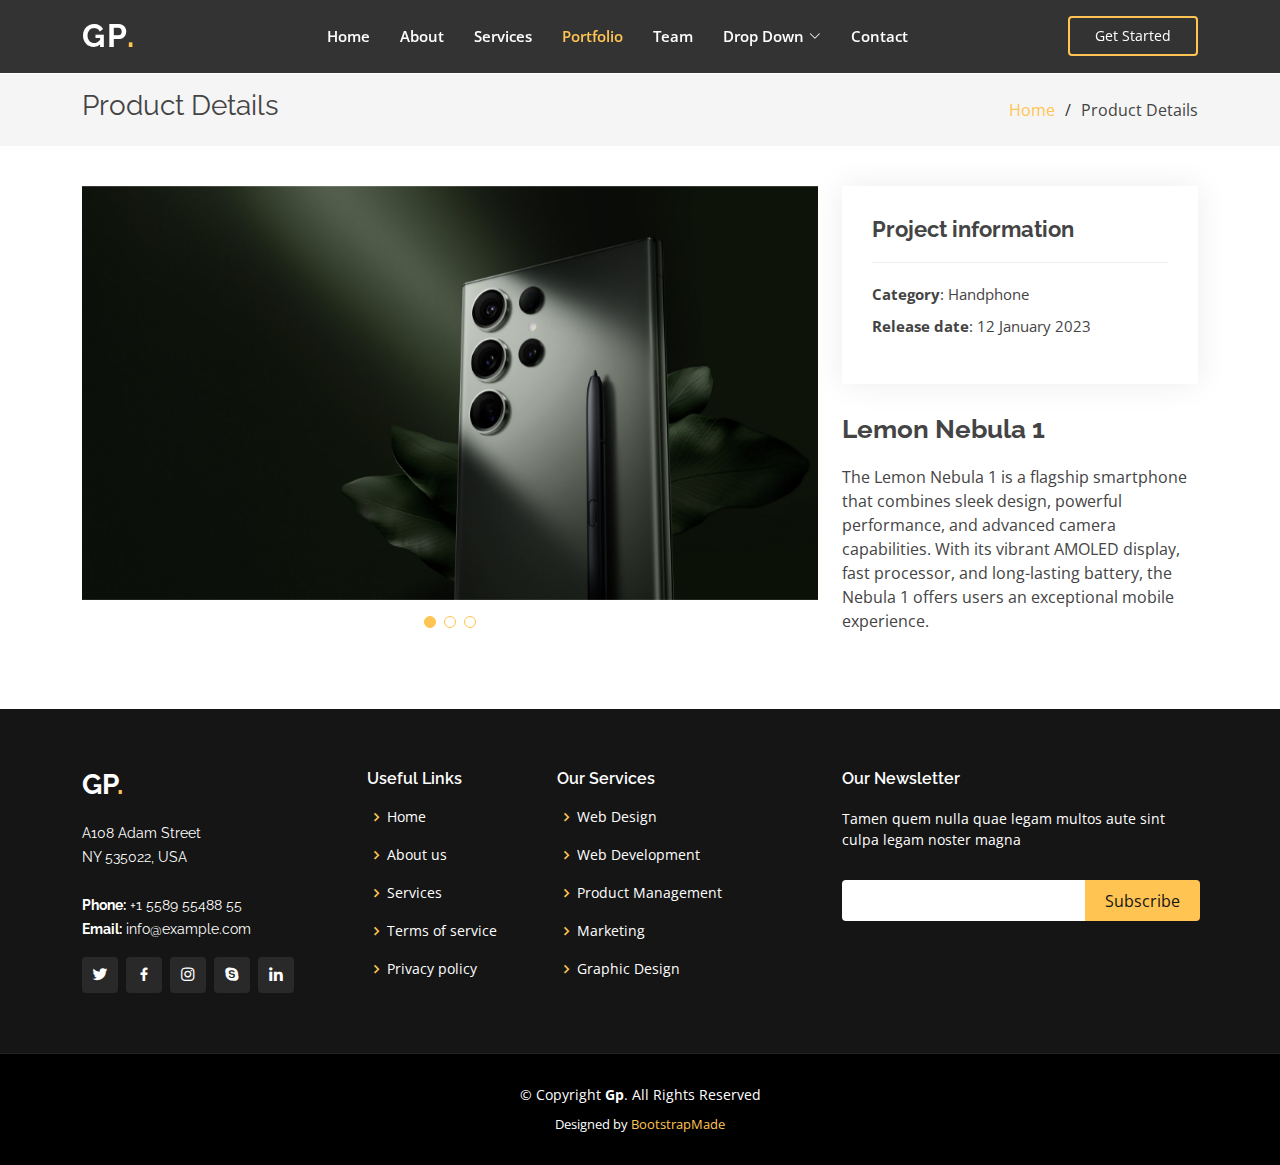
==== portfolio-details.html @ f605e2ef "First Commit" ====
<!DOCTYPE html>
<html lang="en">

<head>
  <meta charset="utf-8">
  <meta content="width=device-width, initial-scale=1.0" name="viewport">

  <title>Portfolio Details - Gp Bootstrap Template</title>
  <meta content="" name="description">
  <meta content="" name="keywords">

  <!-- Favicons -->
  <link href="assets/img/favicon.png" rel="icon">
  <link href="assets/img/apple-touch-icon.png" rel="apple-touch-icon">

  <!-- Google Fonts -->
  <link
    href="https://fonts.googleapis.com/css?family=Open+Sans:300,300i,400,400i,600,600i,700,700i|Raleway:300,300i,400,400i,500,500i,600,600i,700,700i|Poppins:300,300i,400,400i,500,500i,600,600i,700,700i"
    rel="stylesheet">

  <!-- Vendor CSS Files -->
  <link href="assets/vendor/aos/aos.css" rel="stylesheet">
  <link href="assets/vendor/bootstrap/css/bootstrap.min.css" rel="stylesheet">
  <link href="assets/vendor/bootstrap-icons/bootstrap-icons.css" rel="stylesheet">
  <link href="assets/vendor/boxicons/css/boxicons.min.css" rel="stylesheet">
  <link href="assets/vendor/glightbox/css/glightbox.min.css" rel="stylesheet">
  <link href="assets/vendor/remixicon/remixicon.css" rel="stylesheet">
  <link href="assets/vendor/swiper/swiper-bundle.min.css" rel="stylesheet">

  <!-- Template Main CSS File -->
  <link href="assets/css/style.css" rel="stylesheet">

  <!-- =======================================================
  * Template Name: Gp
  * Updated: May 30 2023 with Bootstrap v5.3.0
  * Template URL: https://bootstrapmade.com/gp-free-multipurpose-html-bootstrap-template/
  * Author: BootstrapMade.com
  * License: https://bootstrapmade.com/license/
  ======================================================== -->
</head>

<body>

  <!-- ======= Header ======= -->
  <header id="header" class="fixed-top header-inner-pages">
    <div class="container d-flex align-items-center justify-content-lg-between">

      <h1 class="logo me-auto me-lg-0"><a href="index.html">Gp<span>.</span></a></h1>
      <!-- Uncomment below if you prefer to use an image logo -->
      <!-- <a href="index.html" class="logo me-auto me-lg-0"><img src="assets/img/logo.png" alt="" class="img-fluid"></a>-->

      <nav id="navbar" class="navbar order-last order-lg-0">
        <ul>
          <li><a class="nav-link scrollto " href="#hero">Home</a></li>
          <li><a class="nav-link scrollto" href="#about">About</a></li>
          <li><a class="nav-link scrollto" href="#services">Services</a></li>
          <li><a class="nav-link scrollto active" href="#portfolio">Portfolio</a></li>
          <li><a class="nav-link scrollto" href="#team">Team</a></li>
          <li class="dropdown"><a href="#"><span>Drop Down</span> <i class="bi bi-chevron-down"></i></a>
            <ul>
              <li><a href="#">Drop Down 1</a></li>
              <li class="dropdown"><a href="#"><span>Deep Drop Down</span> <i class="bi bi-chevron-right"></i></a>
                <ul>
                  <li><a href="#">Deep Drop Down 1</a></li>
                  <li><a href="#">Deep Drop Down 2</a></li>
                  <li><a href="#">Deep Drop Down 3</a></li>
                  <li><a href="#">Deep Drop Down 4</a></li>
                  <li><a href="#">Deep Drop Down 5</a></li>
                </ul>
              </li>
              <li><a href="#">Drop Down 2</a></li>
              <li><a href="#">Drop Down 3</a></li>
              <li><a href="#">Drop Down 4</a></li>
            </ul>
          </li>
          <li><a class="nav-link scrollto" href="#contact">Contact</a></li>
        </ul>
        <i class="bi bi-list mobile-nav-toggle"></i>
      </nav><!-- .navbar -->

      <a href="#about" class="get-started-btn scrollto">Get Started</a>

    </div>
  </header><!-- End Header -->

  <main id="main">

    <!-- ======= Breadcrumbs ======= -->
    <section id="breadcrumbs" class="breadcrumbs">
      <div class="container">

        <div class="d-flex justify-content-between align-items-center">
          <h2>Product Details</h2>
          <ol>
            <li><a href="index.html">Home</a></li>
            <li>Product Details</li>
          </ol>
        </div>

      </div>
    </section><!-- End Breadcrumbs -->

    <!-- ======= Portfolio Details Section ======= -->
    <section id="portfolio-details" class="portfolio-details">
      <div class="container">

        <div class="row gy-4">

          <div class="col-lg-8">
            <div class="portfolio-details-slider swiper">
              <div class="swiper-wrapper align-items-center">

                <div class="swiper-slide">
                  <img src="assets/img/kv-galaxy-s23-ultra.jpg" alt="">
                </div>

                <div class="swiper-slide">
                  <img src="assets/img/galaxy-s23-ultra-highlights-colors-green-side.jpg" alt="">
                </div>

                <div class="swiper-slide">
                  <video controls loop style="max-width: 100%; max-height: 100%;">
                    <source src="assets/Video/galaxy-s23-ultra-highlights-performance.mp4" type="video/mp4">
                  </video>
                </div>

              </div>
              <div class="swiper-pagination"></div>
            </div>
          </div>

          <div class="col-lg-4">
            <div class="portfolio-info">
              <h3>Project information</h3>
              <ul>
                <li><strong>Category</strong>: Handphone</li>
                <li><strong>Release date</strong>: 12 January 2023</li>
              </ul>
            </div>
            <div class="portfolio-description">
              <h2>Lemon Nebula 1 </h2>
              <p>
                The Lemon Nebula 1 is a flagship smartphone that combines sleek design, powerful performance, and
                advanced camera capabilities. With its vibrant AMOLED display, fast processor, and long-lasting battery,
                the Nebula 1 offers users an exceptional mobile experience.
              </p>
            </div>
          </div>

        </div>

      </div>
    </section><!-- End Portfolio Details Section -->

  </main><!-- End #main -->

  <!-- ======= Footer ======= -->
  <footer id="footer">
    <div class="footer-top">
      <div class="container">
        <div class="row">

          <div class="col-lg-3 col-md-6">
            <div class="footer-info">
              <h3>Gp<span>.</span></h3>
              <p>
                A108 Adam Street <br>
                NY 535022, USA<br><br>
                <strong>Phone:</strong> +1 5589 55488 55<br>
                <strong>Email:</strong> info@example.com<br>
              </p>
              <div class="social-links mt-3">
                <a href="#" class="twitter"><i class="bx bxl-twitter"></i></a>
                <a href="#" class="facebook"><i class="bx bxl-facebook"></i></a>
                <a href="#" class="instagram"><i class="bx bxl-instagram"></i></a>
                <a href="#" class="google-plus"><i class="bx bxl-skype"></i></a>
                <a href="#" class="linkedin"><i class="bx bxl-linkedin"></i></a>
              </div>
            </div>
          </div>

          <div class="col-lg-2 col-md-6 footer-links">
            <h4>Useful Links</h4>
            <ul>
              <li><i class="bx bx-chevron-right"></i> <a href="#">Home</a></li>
              <li><i class="bx bx-chevron-right"></i> <a href="#">About us</a></li>
              <li><i class="bx bx-chevron-right"></i> <a href="#">Services</a></li>
              <li><i class="bx bx-chevron-right"></i> <a href="#">Terms of service</a></li>
              <li><i class="bx bx-chevron-right"></i> <a href="#">Privacy policy</a></li>
            </ul>
          </div>

          <div class="col-lg-3 col-md-6 footer-links">
            <h4>Our Services</h4>
            <ul>
              <li><i class="bx bx-chevron-right"></i> <a href="#">Web Design</a></li>
              <li><i class="bx bx-chevron-right"></i> <a href="#">Web Development</a></li>
              <li><i class="bx bx-chevron-right"></i> <a href="#">Product Management</a></li>
              <li><i class="bx bx-chevron-right"></i> <a href="#">Marketing</a></li>
              <li><i class="bx bx-chevron-right"></i> <a href="#">Graphic Design</a></li>
            </ul>
          </div>

          <div class="col-lg-4 col-md-6 footer-newsletter">
            <h4>Our Newsletter</h4>
            <p>Tamen quem nulla quae legam multos aute sint culpa legam noster magna</p>
            <form action="" method="post">
              <input type="email" name="email"><input type="submit" value="Subscribe">
            </form>

          </div>

        </div>
      </div>
    </div>

    <div class="container">
      <div class="copyright">
        &copy; Copyright <strong><span>Gp</span></strong>. All Rights Reserved
      </div>
      <div class="credits">
        <!-- All the links in the footer should remain intact. -->
        <!-- You can delete the links only if you purchased the pro version. -->
        <!-- Licensing information: https://bootstrapmade.com/license/ -->
        <!-- Purchase the pro version with working PHP/AJAX contact form: https://bootstrapmade.com/gp-free-multipurpose-html-bootstrap-template/ -->
        Designed by <a href="https://bootstrapmade.com/">BootstrapMade</a>
      </div>
    </div>
  </footer><!-- End Footer -->

  <div id="preloader"></div>
  <a href="#" class="back-to-top d-flex align-items-center justify-content-center"><i
      class="bi bi-arrow-up-short"></i></a>

  <!-- Vendor JS Files -->
  <script src="assets/vendor/purecounter/purecounter_vanilla.js"></script>
  <script src="assets/vendor/aos/aos.js"></script>
  <script src="assets/vendor/bootstrap/js/bootstrap.bundle.min.js"></script>
  <script src="assets/vendor/glightbox/js/glightbox.min.js"></script>
  <script src="assets/vendor/isotope-layout/isotope.pkgd.min.js"></script>
  <script src="assets/vendor/swiper/swiper-bundle.min.js"></script>
  <script src="assets/vendor/php-email-form/validate.js"></script>

  <!-- Template Main JS File -->
  <script src="assets/js/main.js"></script>

</body>

</html>
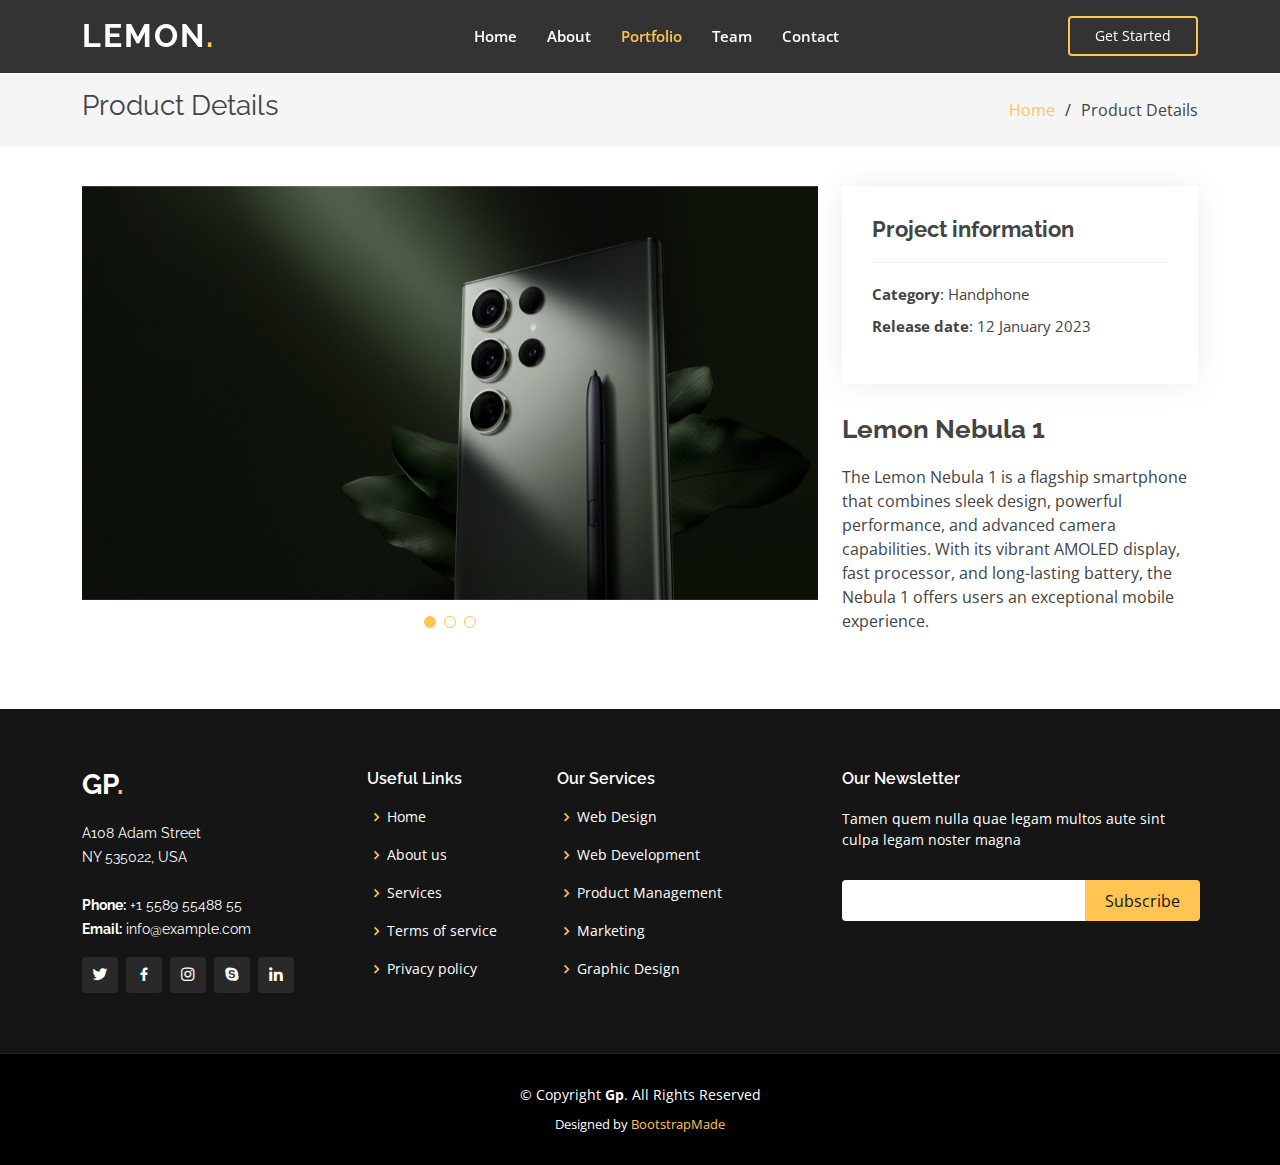
==== commit 2b0a0f40: "edit index and portofilio details" ====
--- a/portfolio-details.html
+++ b/portfolio-details.html
@@ -45,7 +45,7 @@
   <header id="header" class="fixed-top header-inner-pages">
     <div class="container d-flex align-items-center justify-content-lg-between">
 
-      <h1 class="logo me-auto me-lg-0"><a href="index.html">Gp<span>.</span></a></h1>
+      <h1 class="logo me-auto me-lg-0"><a href="index.html">LEMON<span>.</span></a></h1>
       <!-- Uncomment below if you prefer to use an image logo -->
       <!-- <a href="index.html" class="logo me-auto me-lg-0"><img src="assets/img/logo.png" alt="" class="img-fluid"></a>-->
 
@@ -53,26 +53,8 @@
         <ul>
           <li><a class="nav-link scrollto " href="#hero">Home</a></li>
           <li><a class="nav-link scrollto" href="#about">About</a></li>
-          <li><a class="nav-link scrollto" href="#services">Services</a></li>
           <li><a class="nav-link scrollto active" href="#portfolio">Portfolio</a></li>
           <li><a class="nav-link scrollto" href="#team">Team</a></li>
-          <li class="dropdown"><a href="#"><span>Drop Down</span> <i class="bi bi-chevron-down"></i></a>
-            <ul>
-              <li><a href="#">Drop Down 1</a></li>
-              <li class="dropdown"><a href="#"><span>Deep Drop Down</span> <i class="bi bi-chevron-right"></i></a>
-                <ul>
-                  <li><a href="#">Deep Drop Down 1</a></li>
-                  <li><a href="#">Deep Drop Down 2</a></li>
-                  <li><a href="#">Deep Drop Down 3</a></li>
-                  <li><a href="#">Deep Drop Down 4</a></li>
-                  <li><a href="#">Deep Drop Down 5</a></li>
-                </ul>
-              </li>
-              <li><a href="#">Drop Down 2</a></li>
-              <li><a href="#">Drop Down 3</a></li>
-              <li><a href="#">Drop Down 4</a></li>
-            </ul>
-          </li>
           <li><a class="nav-link scrollto" href="#contact">Contact</a></li>
         </ul>
         <i class="bi bi-list mobile-nav-toggle"></i>
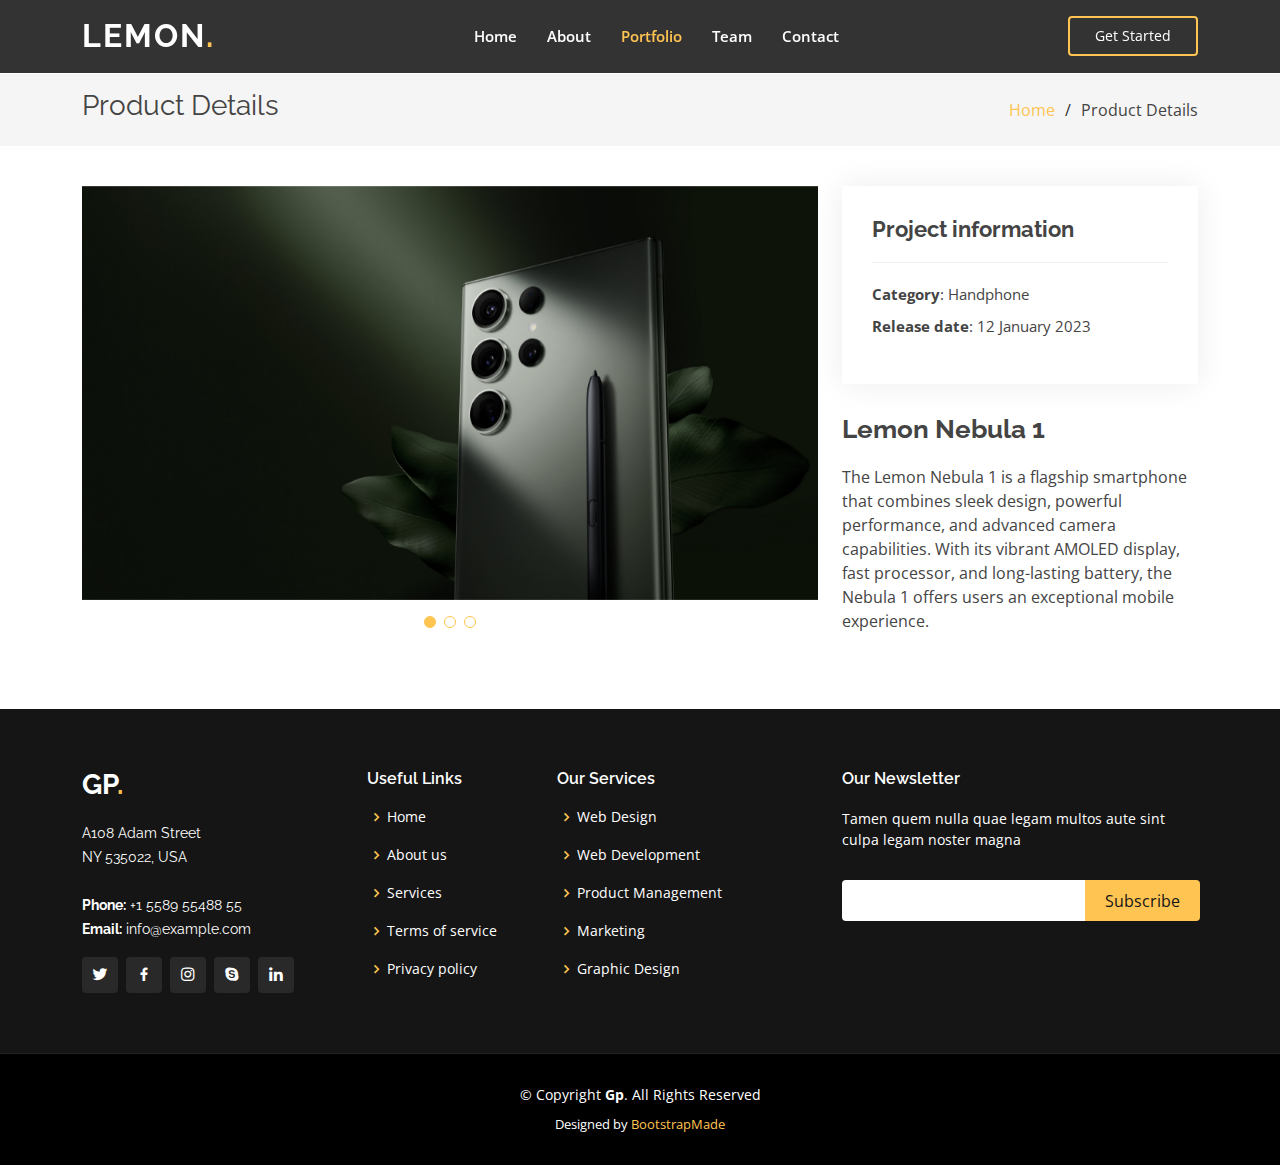
==== commit c9e3dc97: "Mengubah CTA, Mengubah link navbar pada detailport" ====
--- a/portfolio-details.html
+++ b/portfolio-details.html
@@ -51,11 +51,11 @@
 
       <nav id="navbar" class="navbar order-last order-lg-0">
         <ul>
-          <li><a class="nav-link scrollto " href="#hero">Home</a></li>
-          <li><a class="nav-link scrollto" href="#about">About</a></li>
-          <li><a class="nav-link scrollto active" href="#portfolio">Portfolio</a></li>
-          <li><a class="nav-link scrollto" href="#team">Team</a></li>
-          <li><a class="nav-link scrollto" href="#contact">Contact</a></li>
+          <li><a class="nav-link scrollto " href="index.html#hero">Home</a></li>
+          <li><a class="nav-link scrollto" href="index.html#about">About</a></li>
+          <li><a class="nav-link scrollto active" href="index.html#portfolio">Portfolio</a></li>
+          <li><a class="nav-link scrollto" href="index.html#team">Team</a></li>
+          <li><a class="nav-link scrollto" href="index.html#contact">Contact</a></li>
         </ul>
         <i class="bi bi-list mobile-nav-toggle"></i>
       </nav><!-- .navbar -->
--- a/assets/css/style.css
+++ b/assets/css/style.css
@@ -710,7 +710,7 @@
 # Cta
 --------------------------------------------------------------*/
 .cta {
-  background: linear-gradient(rgba(2, 2, 2, 0.5), rgba(0, 0, 0, 0.5)), url("../img/cta-bg.jpg") fixed center center;
+  background: linear-gradient(rgba(2, 2, 2, 0.5), rgba(0, 0, 0, 0.5)), url("../img/kv-galaxy-s23-ultra.jpg") fixed center center;
   background-size: cover;
   padding: 60px 0;
 }
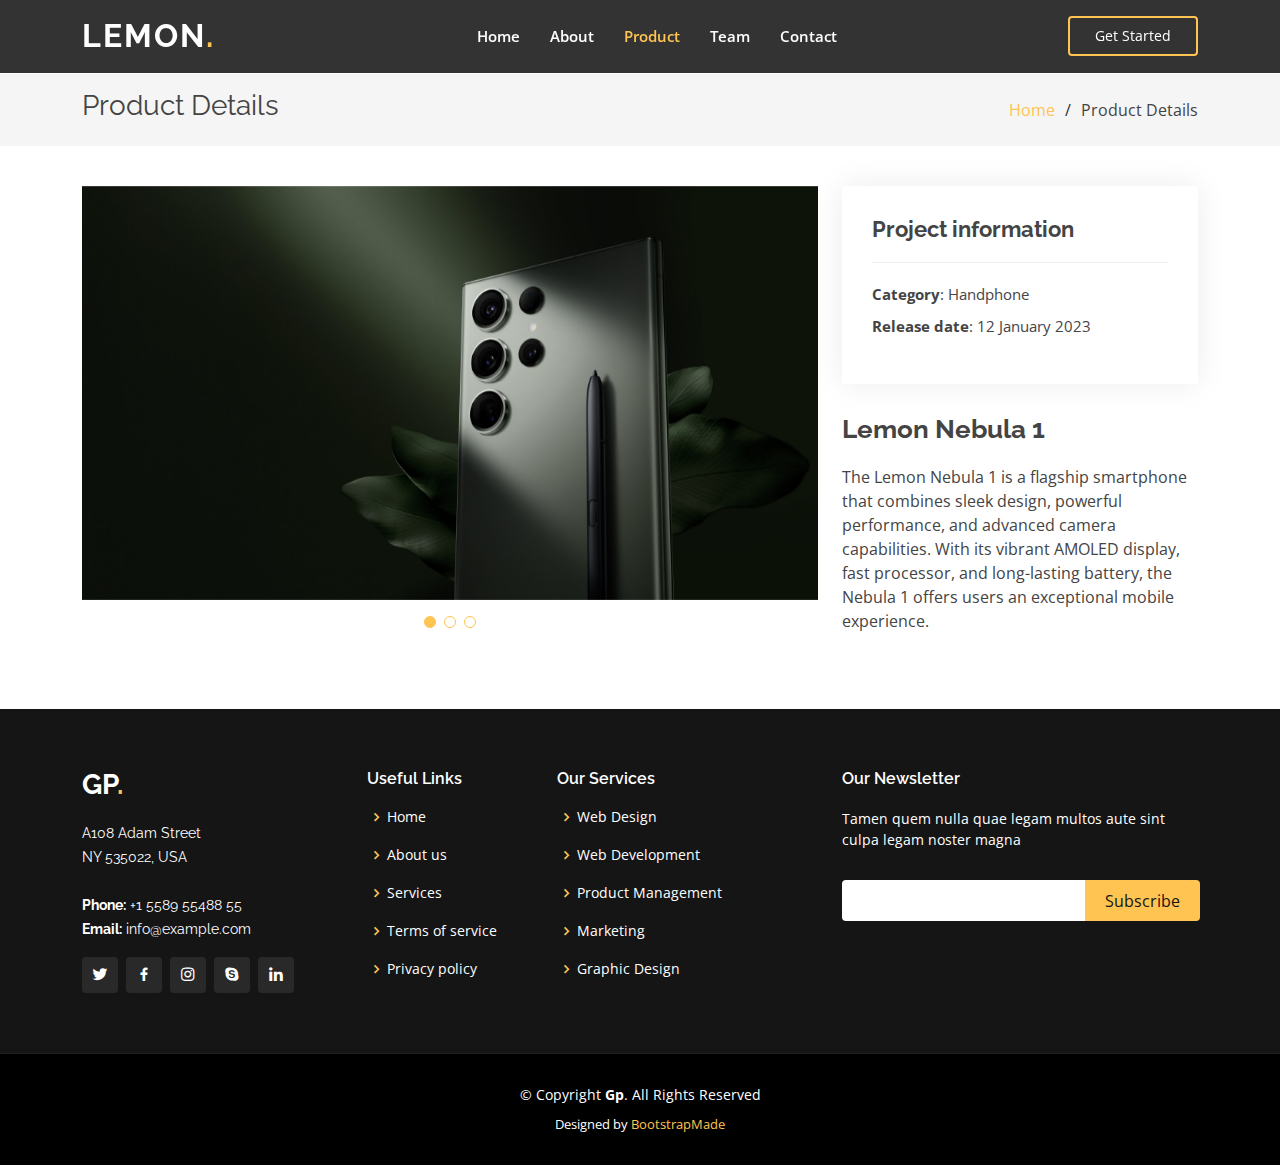
==== commit 802cc18f: "Mengedit portfolio details" ====
--- a/portfolio-details.html
+++ b/portfolio-details.html
@@ -53,7 +53,7 @@
         <ul>
           <li><a class="nav-link scrollto " href="index.html#hero">Home</a></li>
           <li><a class="nav-link scrollto" href="index.html#about">About</a></li>
-          <li><a class="nav-link scrollto active" href="index.html#portfolio">Portfolio</a></li>
+          <li><a class="nav-link scrollto active" href="index.html#portfolio">Product</a></li>
           <li><a class="nav-link scrollto" href="index.html#team">Team</a></li>
           <li><a class="nav-link scrollto" href="index.html#contact">Contact</a></li>
         </ul>
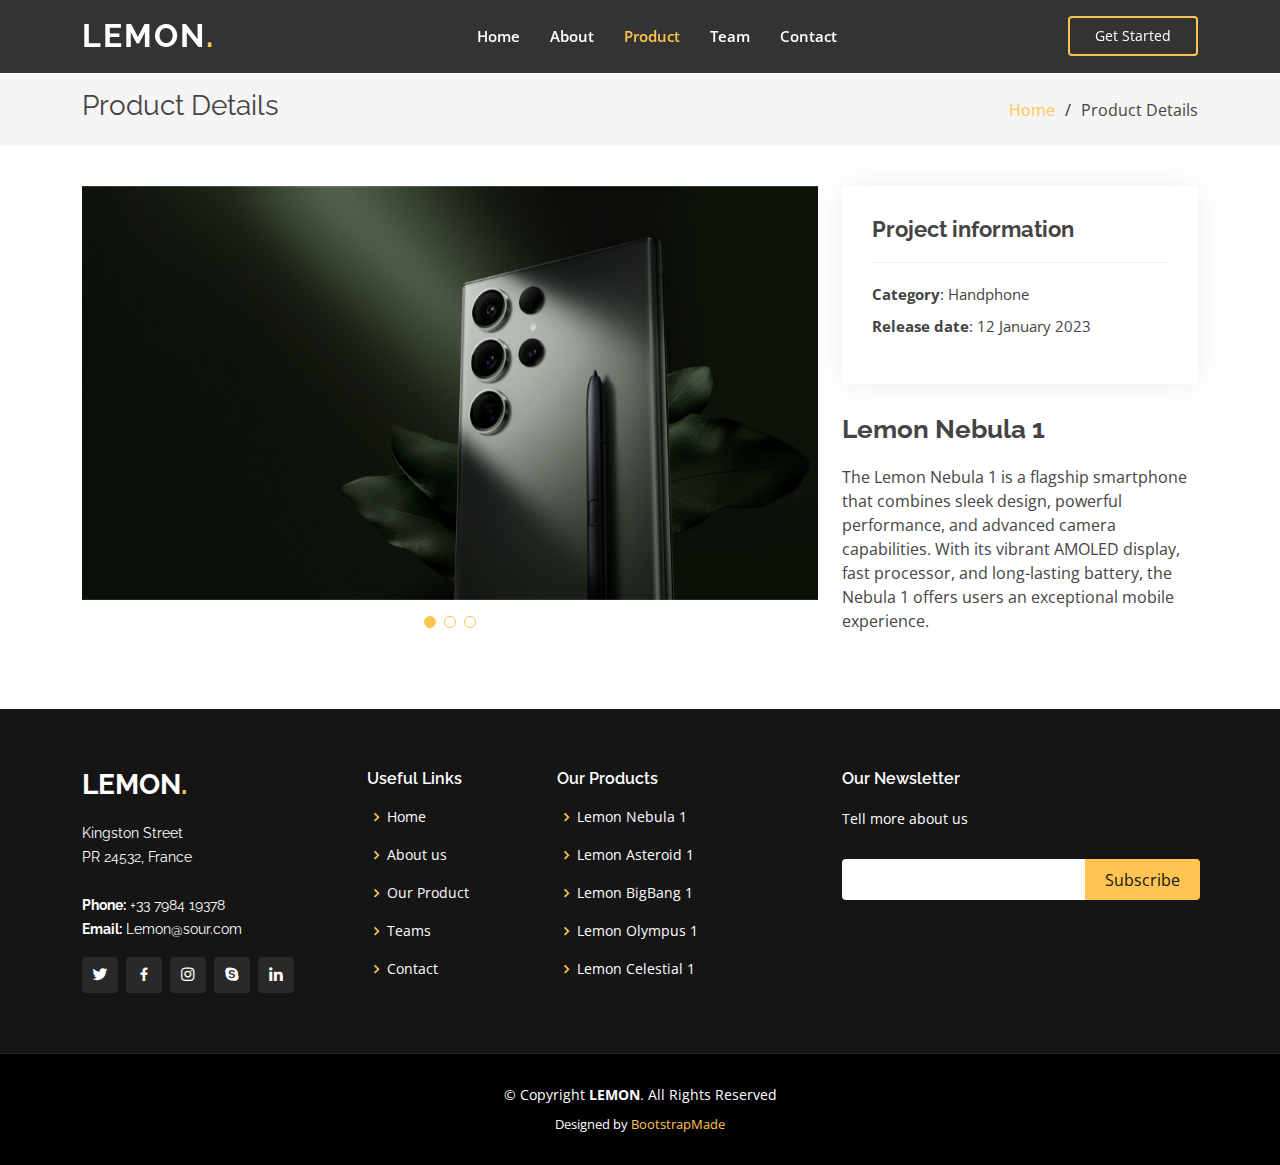
==== commit 9401f11c: "Mengedit footer pada portfolio details" ====
--- a/portfolio-details.html
+++ b/portfolio-details.html
@@ -144,12 +144,12 @@
 
           <div class="col-lg-3 col-md-6">
             <div class="footer-info">
-              <h3>Gp<span>.</span></h3>
+              <h3>LEMON<span>.</span></h3>
               <p>
-                A108 Adam Street <br>
-                NY 535022, USA<br><br>
-                <strong>Phone:</strong> +1 5589 55488 55<br>
-                <strong>Email:</strong> info@example.com<br>
+                Kingston Street <br>
+                PR 24532, France<br><br>
+                <strong>Phone:</strong> +33 7984 19378<br>
+                <strong>Email:</strong> Lemon@sour.com<br>
               </p>
               <div class="social-links mt-3">
                 <a href="#" class="twitter"><i class="bx bxl-twitter"></i></a>
@@ -164,28 +164,28 @@
           <div class="col-lg-2 col-md-6 footer-links">
             <h4>Useful Links</h4>
             <ul>
-              <li><i class="bx bx-chevron-right"></i> <a href="#">Home</a></li>
-              <li><i class="bx bx-chevron-right"></i> <a href="#">About us</a></li>
-              <li><i class="bx bx-chevron-right"></i> <a href="#">Services</a></li>
-              <li><i class="bx bx-chevron-right"></i> <a href="#">Terms of service</a></li>
-              <li><i class="bx bx-chevron-right"></i> <a href="#">Privacy policy</a></li>
+              <li><i class="bx bx-chevron-right"></i> <a href="index.html#hero">Home</a></li>
+              <li><i class="bx bx-chevron-right"></i> <a href="index.html#about">About us</a></li>
+              <li><i class="bx bx-chevron-right"></i> <a href="index.html#portfolio">Our Product</a></li>
+              <li><i class="bx bx-chevron-right"></i> <a href="index.html#team">Teams</a></li>
+              <li><i class="bx bx-chevron-right"></i> <a href="index.html#contact">Contact</a></li>
             </ul>
           </div>
 
           <div class="col-lg-3 col-md-6 footer-links">
-            <h4>Our Services</h4>
+            <h4>Our Products</h4>
             <ul>
-              <li><i class="bx bx-chevron-right"></i> <a href="#">Web Design</a></li>
-              <li><i class="bx bx-chevron-right"></i> <a href="#">Web Development</a></li>
-              <li><i class="bx bx-chevron-right"></i> <a href="#">Product Management</a></li>
-              <li><i class="bx bx-chevron-right"></i> <a href="#">Marketing</a></li>
-              <li><i class="bx bx-chevron-right"></i> <a href="#">Graphic Design</a></li>
+              <li><i class="bx bx-chevron-right"></i> <a href="index.html#portfolio">Lemon Nebula 1</a></li>
+              <li><i class="bx bx-chevron-right"></i> <a href="index.html#portfolio">Lemon Asteroid 1</a></li>
+              <li><i class="bx bx-chevron-right"></i> <a href="index.html#portfolio">Lemon BigBang 1</a></li>
+              <li><i class="bx bx-chevron-right"></i> <a href="index.html#portfolio">Lemon Olympus 1</a></li>
+              <li><i class="bx bx-chevron-right"></i> <a href="index.html#portfolio">Lemon Celestial 1</a></li>
             </ul>
           </div>
 
           <div class="col-lg-4 col-md-6 footer-newsletter">
             <h4>Our Newsletter</h4>
-            <p>Tamen quem nulla quae legam multos aute sint culpa legam noster magna</p>
+            <p>Tell more about us</p>
             <form action="" method="post">
               <input type="email" name="email"><input type="submit" value="Subscribe">
             </form>
@@ -198,7 +198,7 @@
 
     <div class="container">
       <div class="copyright">
-        &copy; Copyright <strong><span>Gp</span></strong>. All Rights Reserved
+        &copy; Copyright <strong><span>LEMON</span></strong>. All Rights Reserved
       </div>
       <div class="credits">
         <!-- All the links in the footer should remain intact. -->
